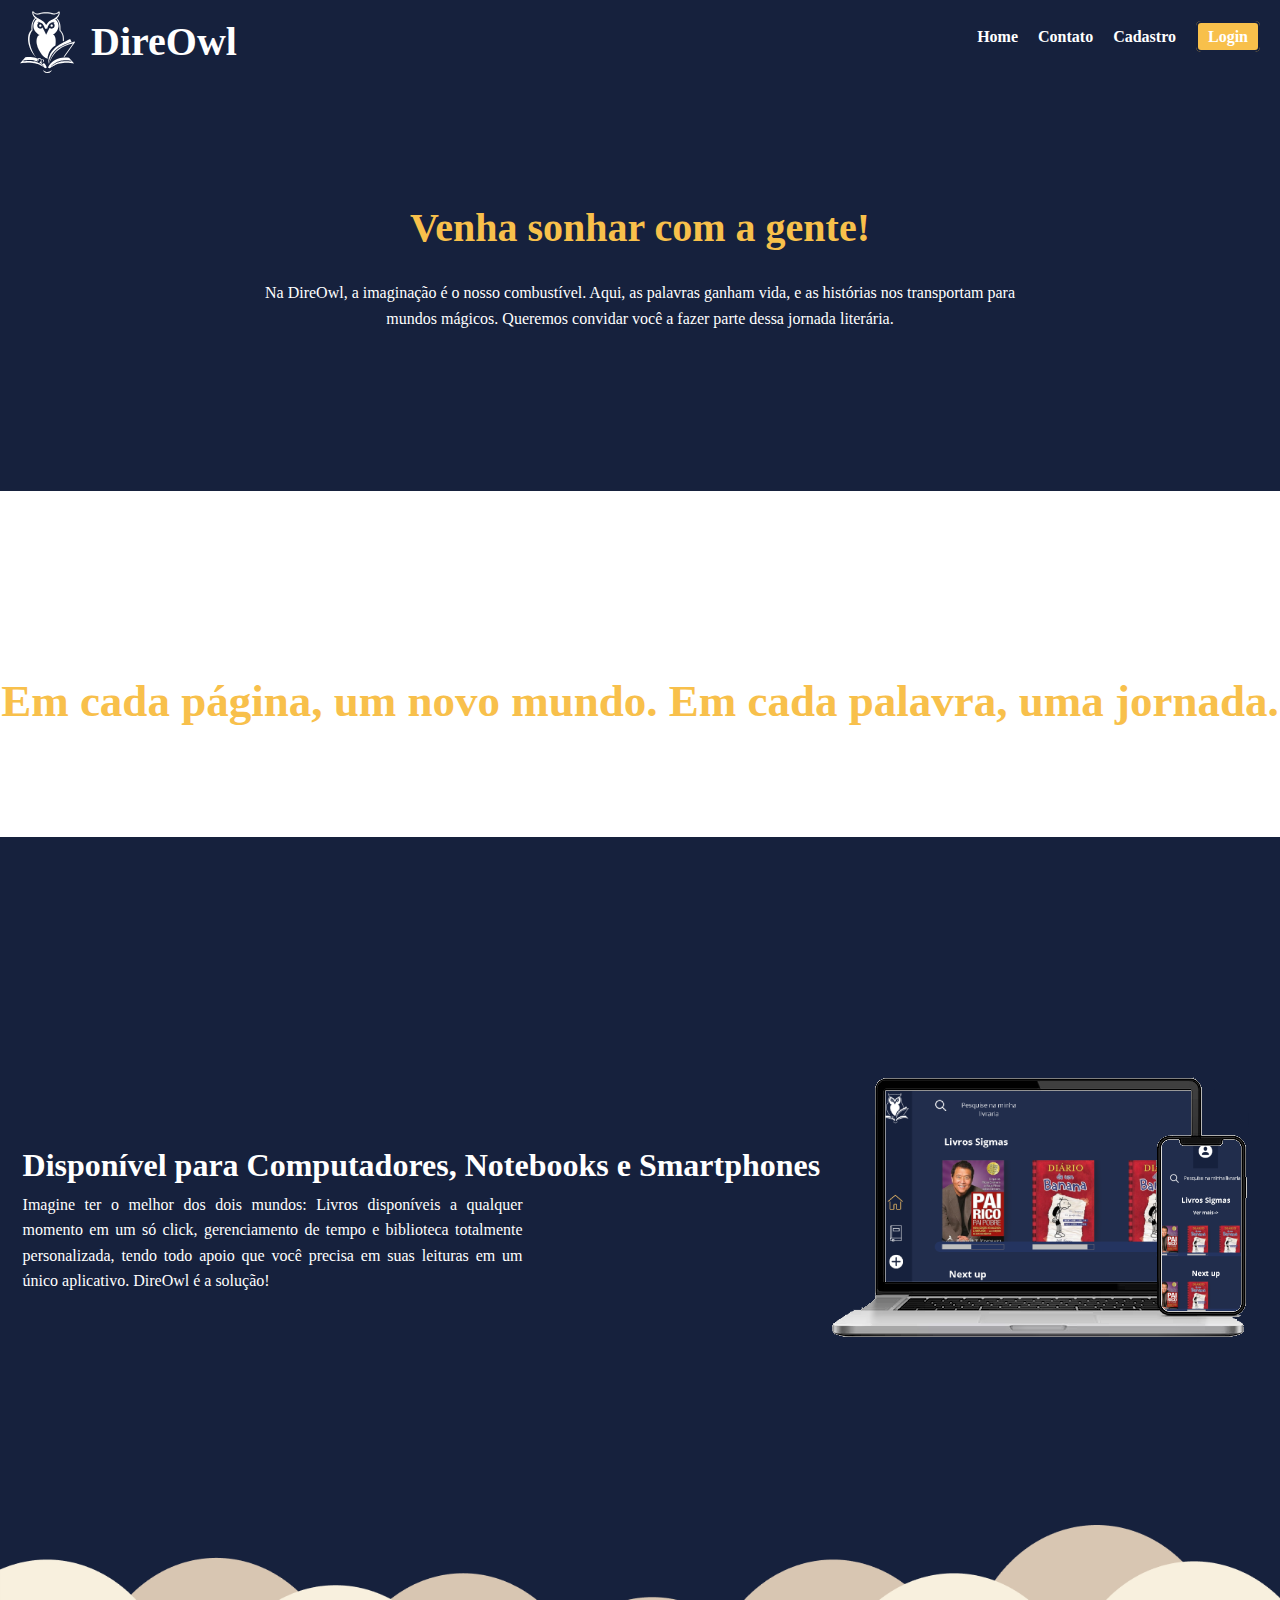
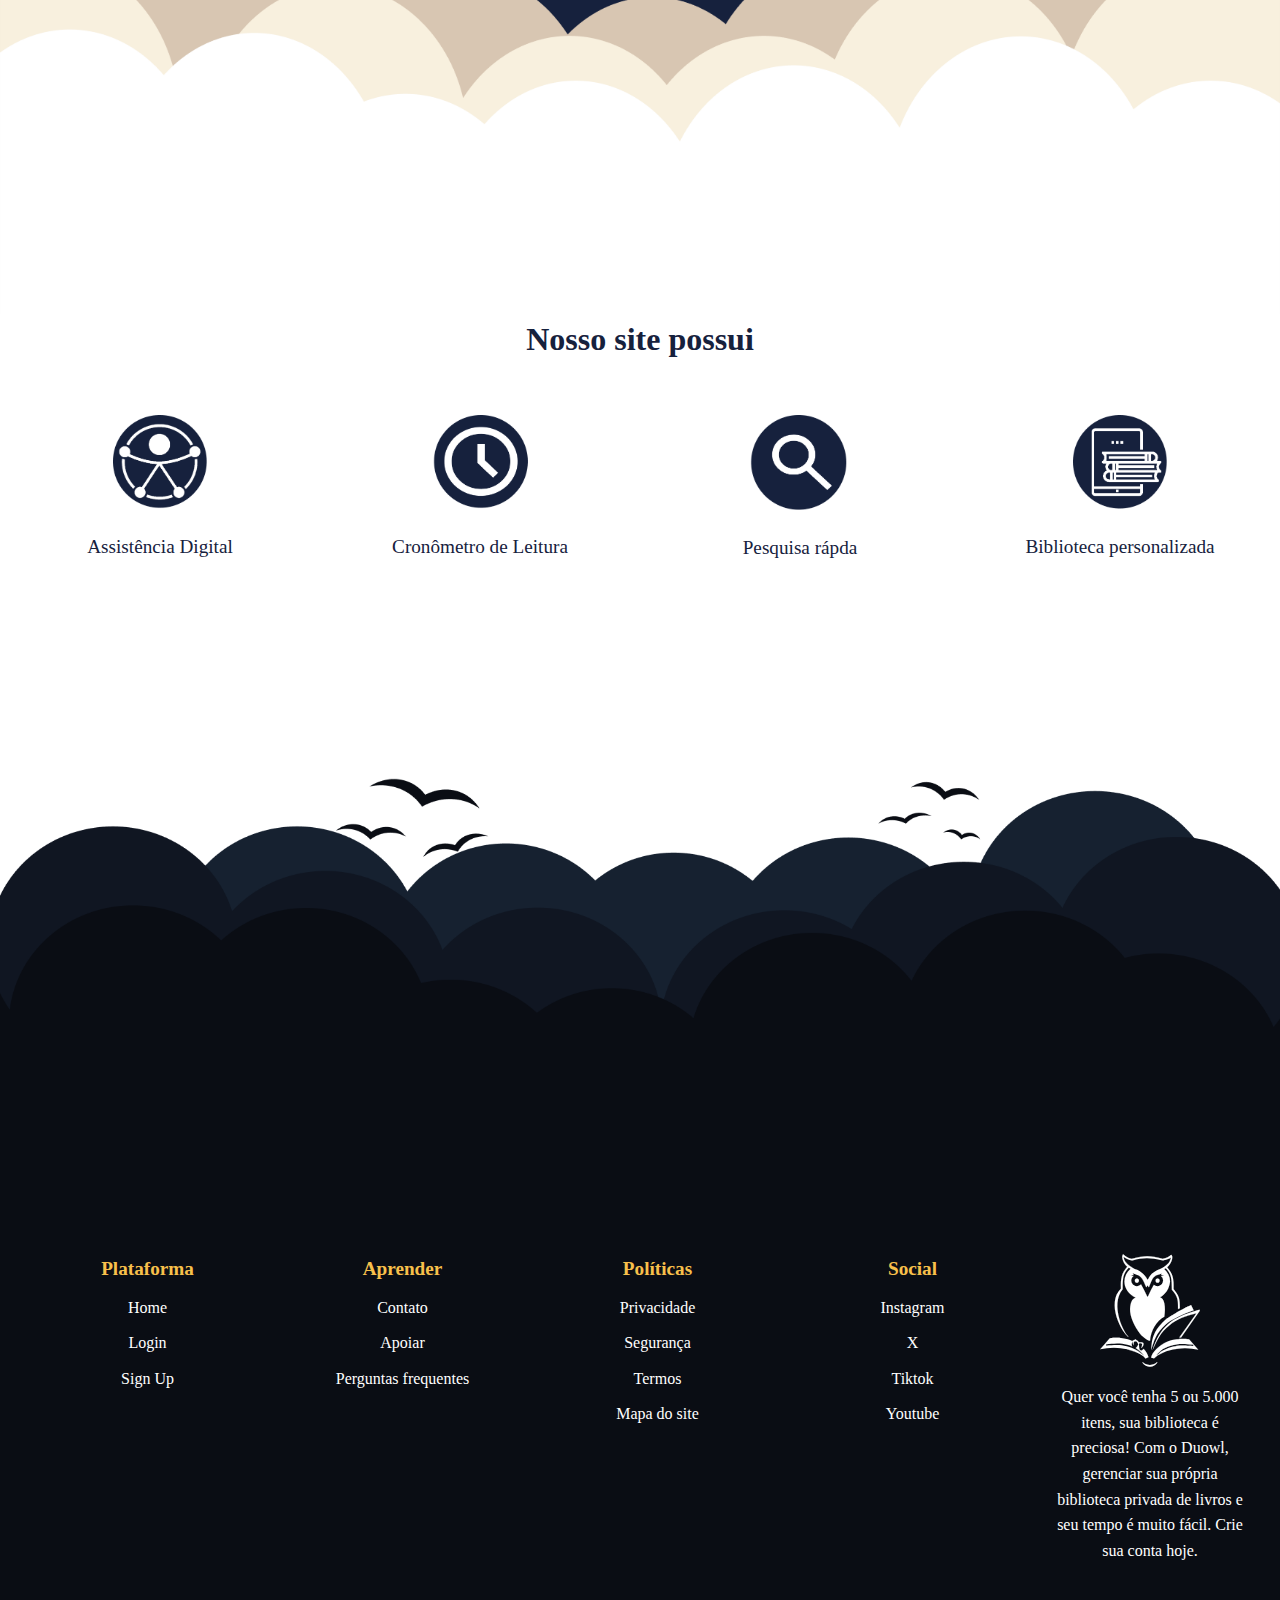
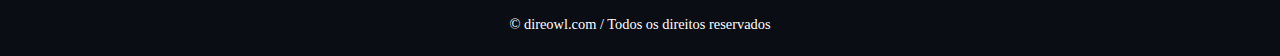
==== index.html @ 5ed285fb "Initial commit" ====
<!DOCTYPE html>
<html lang="pt-BR">

<head>
    <meta charset="UTF-8">
    <meta name="viewport" content="width=device-width, initial-scale=1.0">
    <title>DireOwl</title>
    <link rel="stylesheet" href="./styles/style.css">
    <link rel="stylesheet" href="./styles/mobile.css">

</head>

<body>
    <header>
        <div class="logo"><img src="./imgs/logobranca.svg" width="55px">DireOwl</div>

        <nav id="nav">
            <ul class="menu">
                <li><a href="#">Home</a></li>
                <li><a href="Contato.php">Contato</a></li>
                <li><a href="http://localhost:5173/">Cadastro</a></li>
                <li><a href="http://localhost:5173/" class="login-btn">Login</a></li>
            </ul>

            <button onclick="abrirnav()" class="menulateral">
                <img src="./icons/botao-de-menu.png" alt="">
            </button>

        </nav>
        
    </header>

    <section class="hero">
        <h1>Venha sonhar com a gente!</h1>
        <p>Na DireOwl, a imaginação é o nosso combustível. Aqui, as palavras ganham vida,
            e as histórias nos transportam para mundos mágicos.
            Queremos convidar você a fazer parte dessa jornada literária.</p>
    </section>

    <section class="hero-text">
        <div class="image-placeholder">
            <video style="width: 100%; max-width: 100%; height: auto;" loop autoplay muted playsinline>
                <source src="./imgs/video.mp4" type="video/mp4">
            </video>

        </div>
        <h2>Em cada página, um novo mundo. Em cada palavra, uma jornada.</h2>
    </section>
    <section class="reading-invitation">
        <div class="device-image">
            <div>
                <h1>Disponível para Computadores, Notebooks e
                    Smartphones</h1>
                <p>
                    Imagine ter o melhor dos dois mundos:
                    Livros disponíveis a qualquer momento em um só click,
                    gerenciamento de tempo e biblioteca totalmente personalizada,
                    tendo todo apoio que você precisa em suas leituras em um único aplicativo.
                    DireOwl é a solução!
                </p>
            </div>
            <img src="./imgs/pcemobile.png" alt="Devices showcasing the app">
        </div>
        <br><br><br><br><br>
        <div class="nuvens">
            <img src="./imgs/nuvensbrancas (1).svg" alt="">
        </div>
    </section>

    <section class="features">
        <h2>Nosso site possui</h2>
        <div class="feature-icons">
            <div class="feature">
                <img src="icons/Acessibilidade-icon.png" alt="acessibilidade digital">
                <p>Assistência Digital</p>
            </div>
            <div class="feature">
                <img src="icons/Cronometro-icon.png" alt="cronometro">
                <p>Cronômetro de Leitura</p>
            </div>
            <div class="feature">
                <img src="icons/Pesquisa-icon.png" alt="Pesquisa rapida">
                <p>Pesquisa rápda</p>
            </div>
            <div class="feature">
                <img src="icons/Biblioteca-icon.png" alt="biblioteca personalizada">
                <p>Biblioteca personalizada</p>
            </div>
        </div>

        <div class="img-azuis">
            <img src="./imgs/nuvenspretas.svg" alt="">
        </div>
    </section>

    <footer>
        <div class="footer-container">
            <div class="footer-column">
                <h3>Plataforma</h3>
                <ul>
                    <li><a href="index.html">Home</a></li>
                    <li><a href="direowl-tcc.vercel.app">Login</a></li>
                    <li><a href="direowl-tcc.vercel.app">Sign Up</a></li>
                </ul>
            </div>
            <div class="footer-column">
                <h3>Aprender</h3>
                <ul>
                    <li><a href="./pagina contato/Contato.html">Contato</a></li>
                    <li><a href="#">Apoiar</a></li>
                    <li><a href="#">Perguntas frequentes</a></li>
                </ul>
            </div>
            <div class="footer-column">
                <h3>Políticas</h3>
                <ul>
                    <li><a href="#">Privacidade</a></li>
                    <li><a href="#">Segurança</a></li>
                    <li><a href="#">Termos</a></li>
                    <li><a href="#">Mapa do site</a></li>
                </ul>
            </div>
            <div class="footer-column">
                <h3>Social</h3>
                <ul>
                    <li><a href="https://www.instagram.com/direowl.tcc/">Instagram</a></li>
                    <li><a href="https://www.instagram.com/direowl.tcc/">X</a></li>
                    <li><a href="https://www.instagram.com/direowl.tcc/">Tiktok</a></li>
                    <li><a href="https://www.instagram.com/direowl.tcc/">Youtube</a></li>
                </ul>
            </div>
            <div class="footer-column owl-column">
                <img src="./imgs/logobranca.svg" alt="Owl Logo" class="footer-owl">
                <p>Quer você tenha 5 ou 5.000 itens, sua biblioteca é preciosa! Com o Duowl, gerenciar sua própria biblioteca privada de livros e seu tempo é muito fácil. Crie sua conta hoje.</p>
            </div>
        </div>
        <div class="footer-bottom">
            <p>&copy; direowl.com / Todos os direitos reservados</p>
        </div>
    </footer>
    <script src="script.js"></script>
</body>

</html>
---- styles/style.css ----
* {
    margin: 0;
    padding: 0;
    box-sizing: border-box;
    
}

body {
    font-family: 'Roboto Serif';
    line-height: 1.6;
    color: #fff;
}

header {
    padding: 20px 0;
    border-bottom: 2px solid #16213D;
    background-color: #16213D;
    display: flex;
    justify-content: space-between;
    align-items: center;
    margin: 0 auto;
    padding: 0 20px;
    width: 100%;
}



.logo {
    font-size: 1.5em;
    font-weight: bold;
    margin-top: 10px;
    display: flex;
    align-items: center;
    gap: 1rem;
    font-size: 2.5rem;
}

nav ul {
    list-style: none;
    display: flex;
}

nav ul li {
    margin-left: 20px;
}

nav ul li a {
    text-decoration: none;
    color: #fff;
    font-weight: bold;
}

nav ul li .login-btn {
    background-color: #f8c04b;
    border: 2px solid #16213D;
    border-radius: 5px;
    padding: 5px 10px;
}

.hero {
    background-color: #16213D;
    color: #fff;
    text-align: center;
    padding: 120px 20px;
}

.hero h1 {
    font-size: 2.5em;
    margin-bottom: 20px;
    color: #f8c04b;
}

.hero p {
    max-width: 800px;
    margin: 0 auto 40px auto;
}

.hero-text {
    color: #f8c04b;
    text-align: center;
    font-size: 30px;
    display: flex;
    align-items: center;
    justify-content: center;
    flex-direction: column;
    
}

.hero-text h2 {
    margin: 100px 0;
}

.image-placeholder {
    width: 70%;
    height: 400px;
    margin-top: -100px;  
    overflow: hidden;
    height: auto;
    max-width: 980px;
    width: 100%;
    margin-bottom: 10px;
}

.image-placeholder video {
    border-radius: 10px;

}

.reading-invitation {
    padding-top: 200px;
    background-color: #16213D;
    text-align: center;
}

.reading-invitation h2 {
    color: #f8c04b;
    font-size: 2em;
    margin-bottom: 20px;
}

.device-image {
    display: flex;
    align-items: center;
    justify-content: space-around;
    flex-wrap: wrap;
    margin: 20px;
}

.device-image p {
    max-width: 500px;
    text-align: justify;
}

.device-image h1 {
    text-align: left;
}

.reading-invitation .device-image img {
    max-width: 100%;
    height: auto;
    margin-bottom: 20px;
}

.features {
    background-color: #fff;
    color: #16213D;
    text-align: center;
}

.features h2 {
    font-size: 2em;
    margin-bottom: 40px;
}

.feature-icons {
    display: flex;
    flex-wrap: wrap;
    justify-content: space-around;
}

.feature {
    flex: 1 1 150px;
    margin: 10px;
}

.feature img {
    max-width: 100px;
    height: auto;
    margin-bottom: 10px;
}

.feature p {
    font-size: 1.2em;
}

footer {
    background-color: #0A0D14;
    color: #fff;
    text-align: center;
    padding: 20px 20px;
}

.footer-container {
    display: flex;
    flex-wrap: wrap;
    justify-content: space-around;
    margin-bottom: 20px;
}

.footer-column{
    flex: 1 1 150px;
    margin: 10px;
}

.footer-column h3 {
    font-size: 1.2em;
    margin-bottom: 10px;
    color:#f8c04b
}

.footer-column ul {
    list-style: none;
    padding: 0;
}

.footer-column ul li {
    margin-bottom: 10px;
}

.footer-column ul li a {
    color: #fff;
    text-decoration: none;
    font-size: 16px;
    font-style: normal;
}

.footer-column ul li a:hover {
    text-decoration: underline;
}

.footer-bottom p {
    font-size: 0.9em;
    margin: 0;
}

.owl-column {
    max-width: 200px;
    text-align: center;
}

.footer-owl {
    max-width: 100px;
    margin-bottom: 10px;
}

.footer-bottom {
    text-align: center;
    padding-top: 20px;
    margin-top: 20px;
}

.nuvens img {
    width: 100%;
    display: block;
}

.img-azuis img {
    margin-top: 200px;
    width: 100%;
    display: block;
}

.active{
 display: block;


}

.menulateral{
    display: none;

}
---- styles/mobile.css ----
@media(max-width:1064px){
    .device-image h1, .device-image p {
        text-align: center;
    }
}


@media(max-width:764px){
    .menulateral{
        display: block;
        background: transparent;
        cursor: pointer;
        border: 0;
    }

    .menulateral img{
        width: 20px;
    }
    .menu{
        height: 0;
        transition: 0.6s;
        width: 100%;
        background-color: #16213D;
        color: #fff;
        display: block;
        visibility: hidden;
        top: 101px;
        position: fixed;
        right: 0px;
        z-index: 1000;
        overflow-y: hidden;
    }

    header{
        top: 0;
        right: 0;
        position: fixed;
    } 
    
    #nav.active .menu{
        visibility: visible;
        height: calc(100vh - 101px);
        overflow: hidden;
    }
}

@media (max-width: 1080px) {
    .device-image div {
        display: contents;
        text-align: center;
    }
}
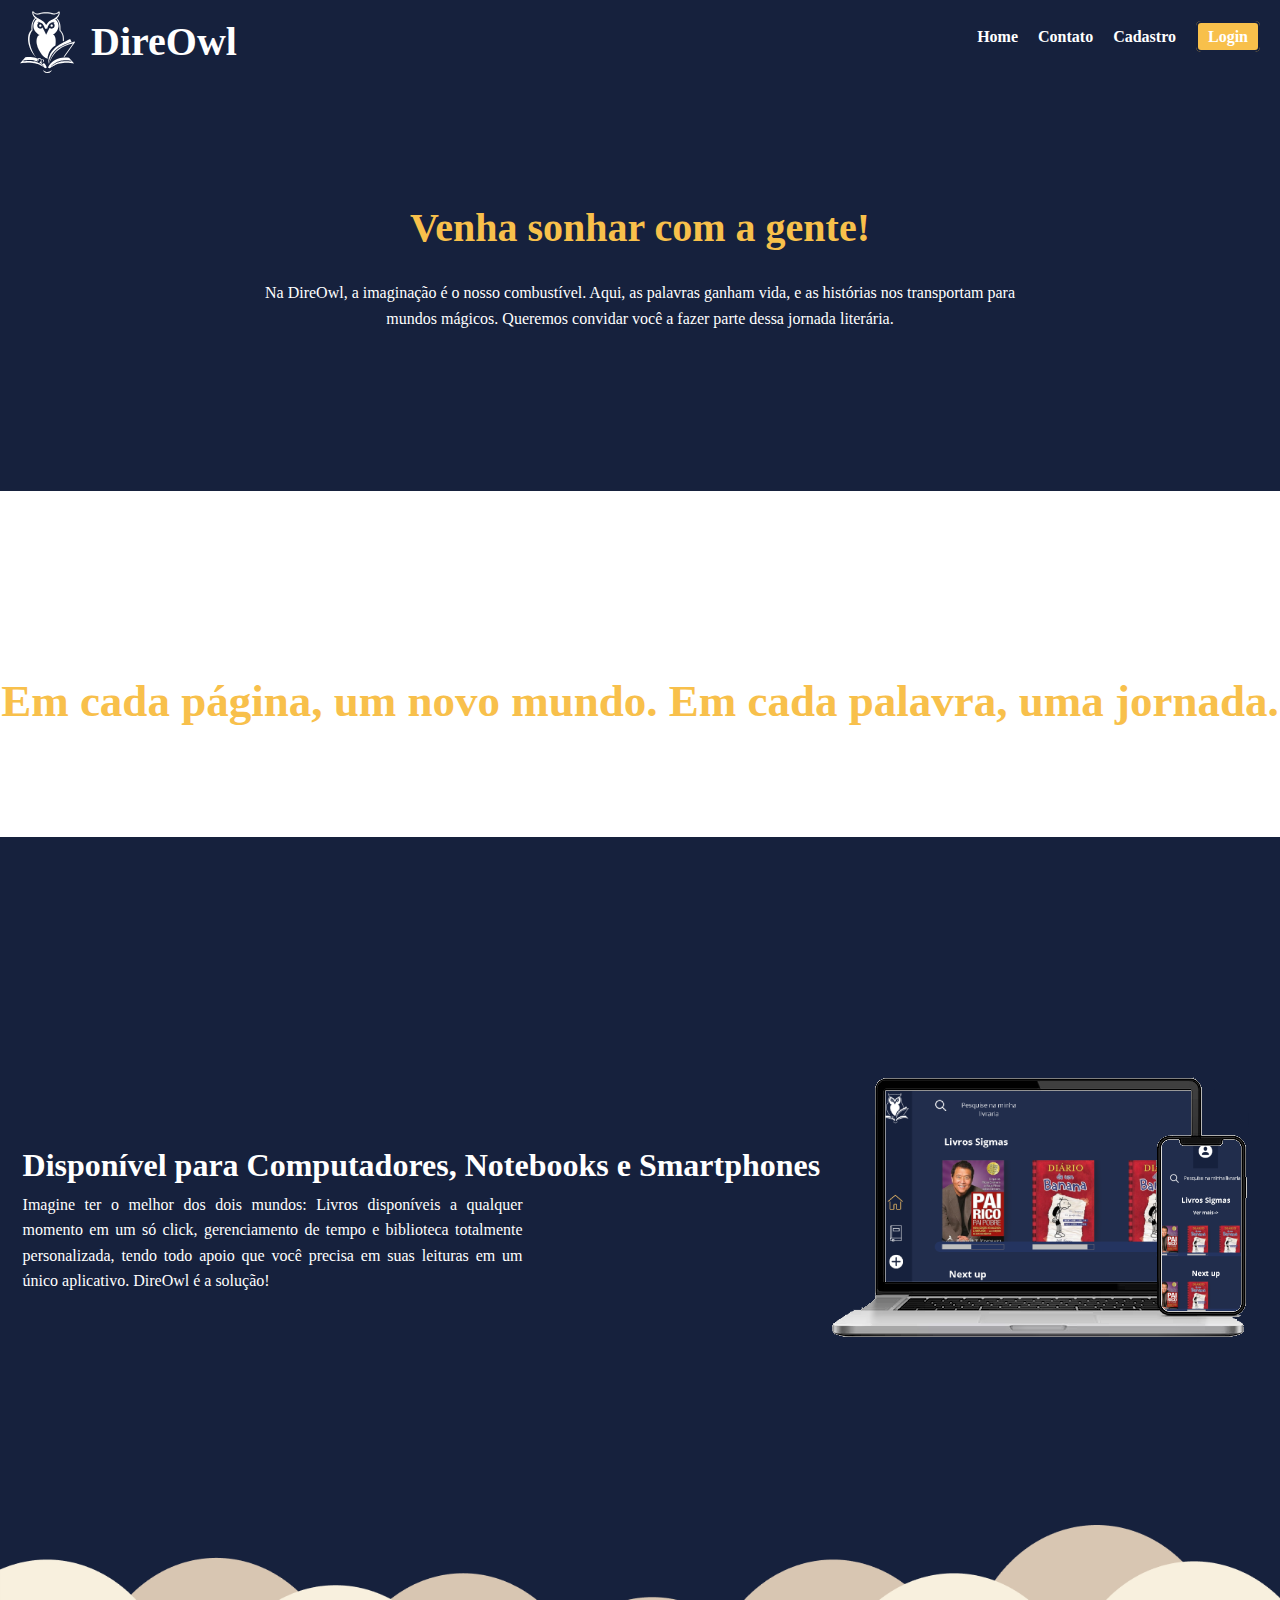
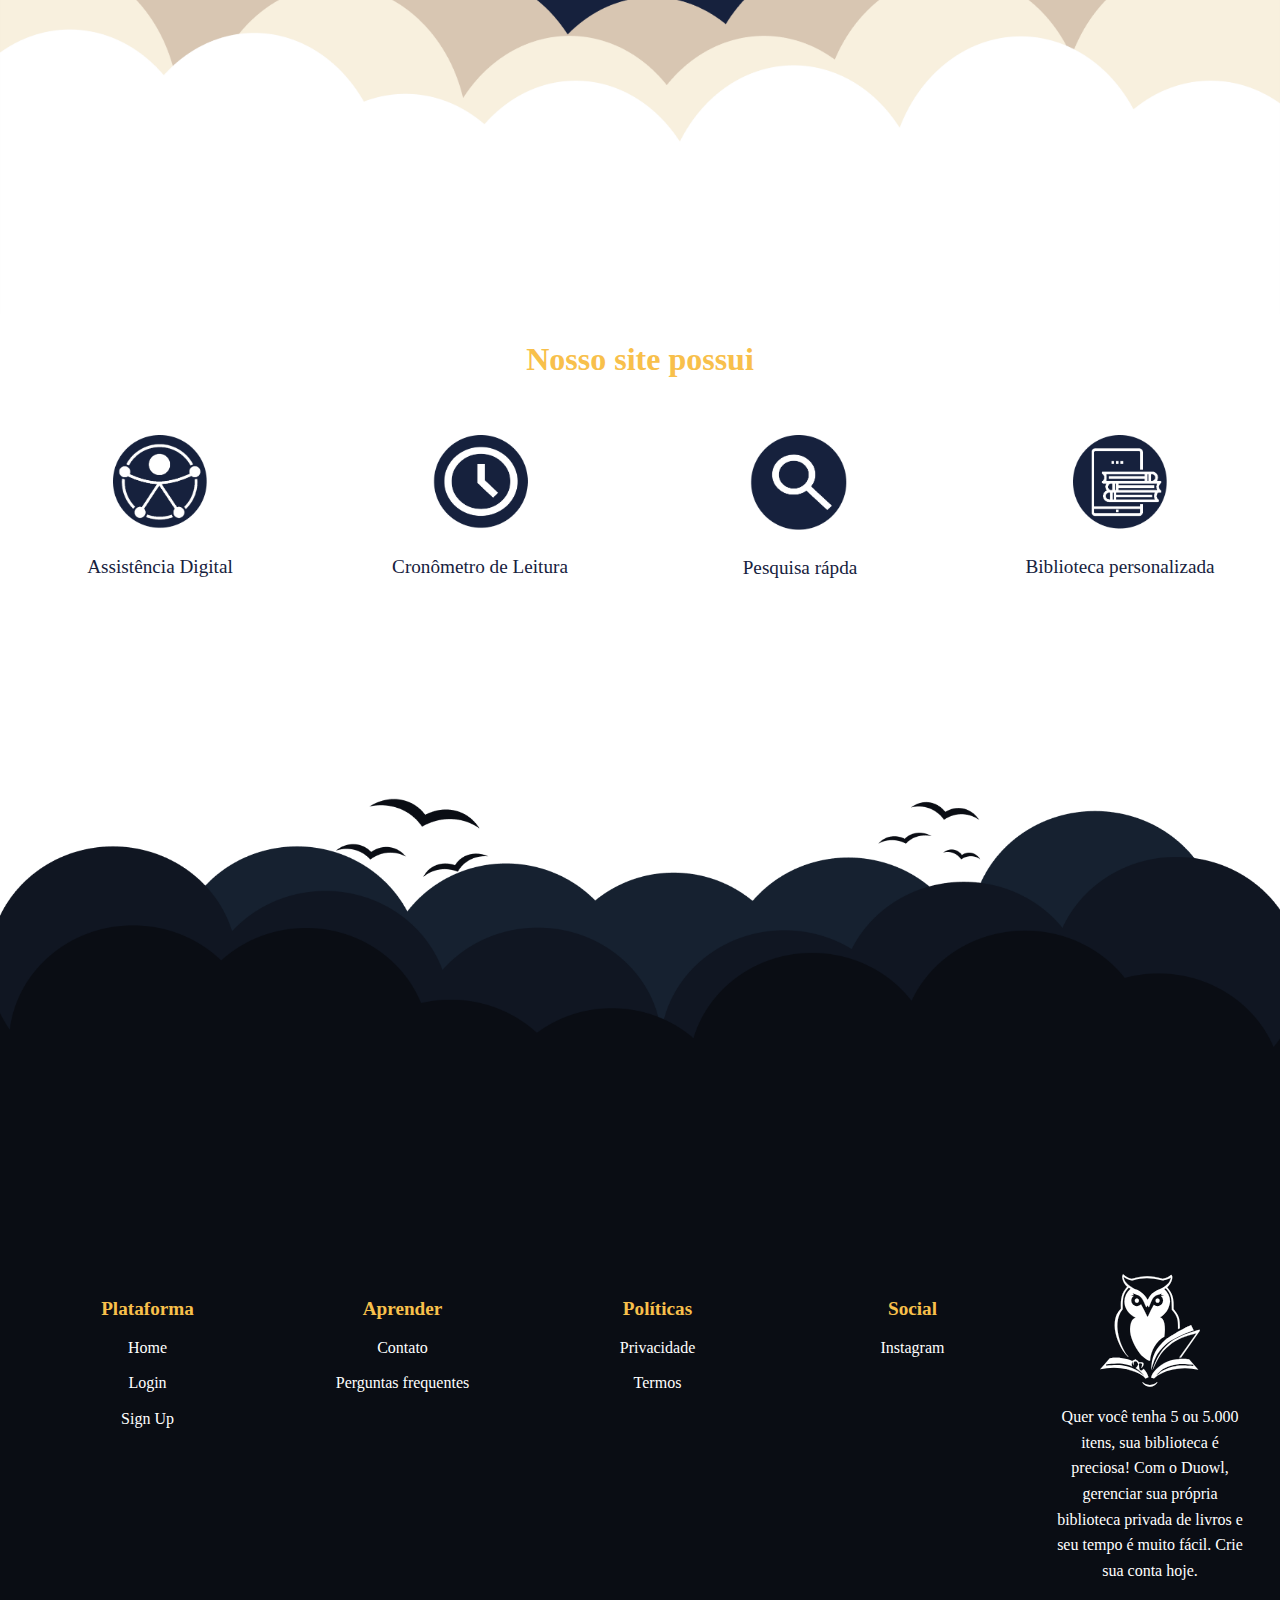
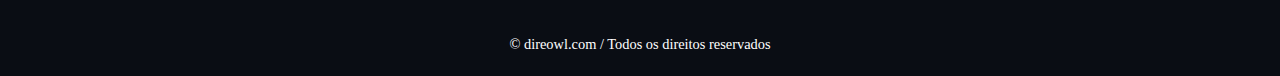
==== commit 2fe6f690: "Pages" ====
--- a/index.html
+++ b/index.html
@@ -106,27 +106,21 @@
             <div class="footer-column">
                 <h3>Aprender</h3>
                 <ul>
-                    <li><a href="./pagina contato/Contato.html">Contato</a></li>
-                    <li><a href="#">Apoiar</a></li>
-                    <li><a href="#">Perguntas frequentes</a></li>
+                    <li><a href="Contato.php">Contato</a></li>
+                    <li><a href="faqs.html">Perguntas frequentes</a></li>
                 </ul>
             </div>
             <div class="footer-column">
                 <h3>Políticas</h3>
                 <ul>
-                    <li><a href="#">Privacidade</a></li>
-                    <li><a href="#">Segurança</a></li>
-                    <li><a href="#">Termos</a></li>
-                    <li><a href="#">Mapa do site</a></li>
+                    <li><a href="privacidade.html">Privacidade</a></li>
+                    <li><a href="termos.html">Termos</a></li>
                 </ul>
             </div>
             <div class="footer-column">
                 <h3>Social</h3>
                 <ul>
                     <li><a href="https://www.instagram.com/direowl.tcc/">Instagram</a></li>
-                    <li><a href="https://www.instagram.com/direowl.tcc/">X</a></li>
-                    <li><a href="https://www.instagram.com/direowl.tcc/">Tiktok</a></li>
-                    <li><a href="https://www.instagram.com/direowl.tcc/">Youtube</a></li>
                 </ul>
             </div>
             <div class="footer-column owl-column">
--- a/styles/style.css
+++ b/styles/style.css
@@ -261,3 +261,20 @@
 
 }
 
+.fqastotal {
+    margin: 100px;
+    text-align: justify;
+}
+
+.fqastotal ul {
+    margin-left: 20px;
+}
+
+.fqastotal h1,h2, h3 {
+    margin-top: 20px;
+    color: #f8c04b;
+}
+
+.hrfqas {
+    margin-bottom: 20px;
+}